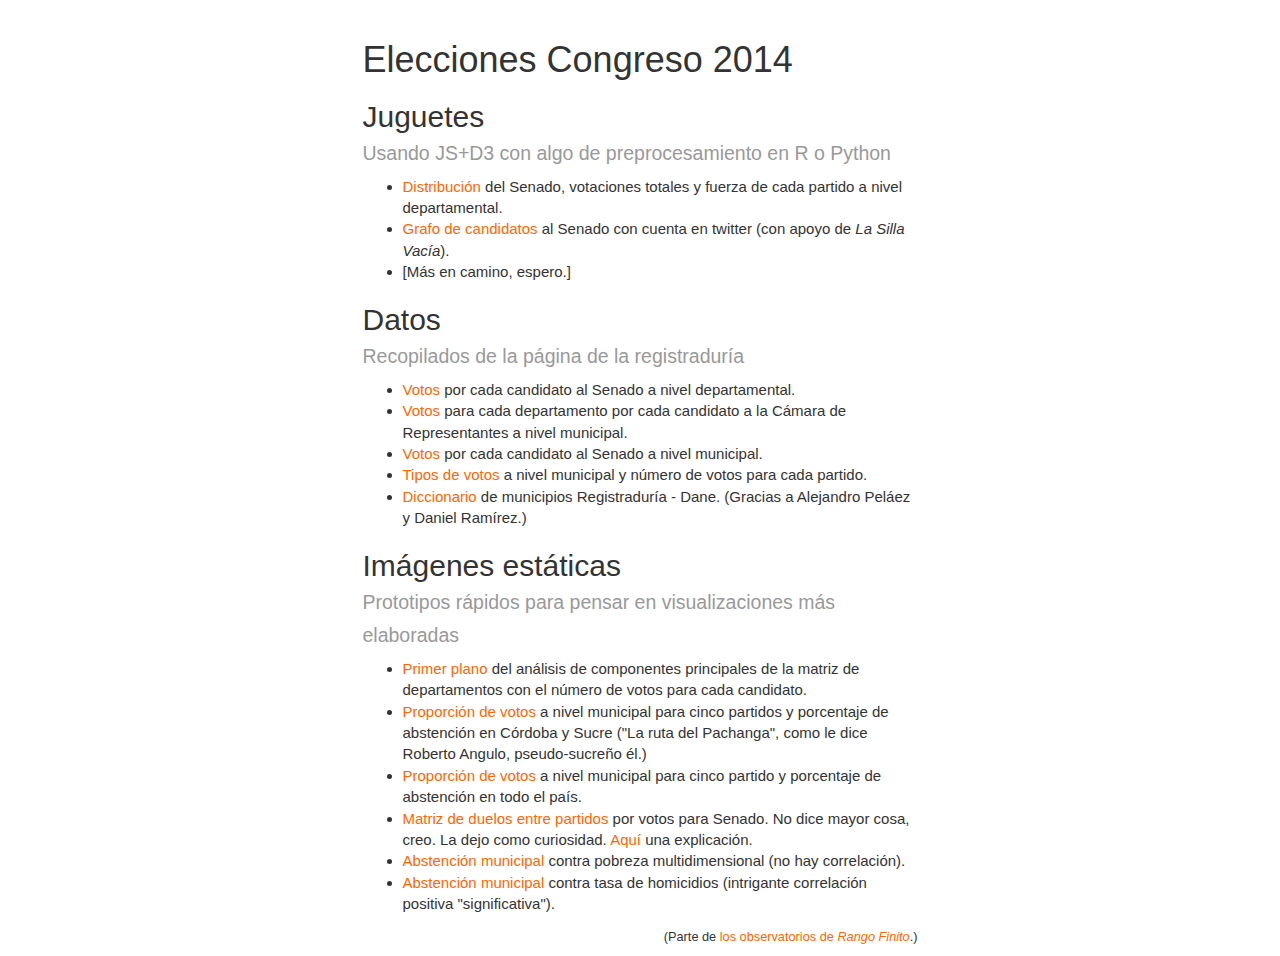
==== index.html @ 6711d5bf "Corrección" ====
<!DOCTYPE html>
<html>
<title>Elecciones al Congreso 2014</title>
<meta charset="utf-8">
<link href="css/bootstrap.min.css" rel="stylesheet">
<link href='http://fonts.googleapis.com/css?family=Muli:300,400,300italic,400italic' rel='stylesheet' type='text/css'>
<link href="css/style.css" rel='stylesheet' type='text/css'>
<style>
body{font-size: 1.5em;}
a, a:hover{color: #ff6600;}
</style>
<body>
<div class="container">
<div class="row" style="padding-top:20px">
<div class="col-md-6 col-md-offset-3">
<h1>Elecciones Congreso 2014</h1>
<h2>Juguetes<br><small>Usando JS+D3 con algo de preprocesamiento en R o Python</small></h2>
<ul>
<li> <a href="senado2014.html">Distribución</a> del Senado, votaciones totales y fuerza de cada partido a nivel departamental.</li>
<li> <a href="http://finiterank.github.io/grafo-de-candidatos/">Grafo de candidatos</a> al Senado con cuenta en twitter (con apoyo de <em>La Silla Vacía</em>).
<li> [Más en camino, espero.]
</ul>
<h2>Datos<br><small>Recopilados de la página de la registraduría</small></h2>
<ul>
<li> <a href="datos/resultados.departamentos.csv">Votos</a> por cada candidato al Senado a nivel departamental.
<li> <a href="datos/camara.zip">Votos</a> para cada departamento por cada candidato a la Cámara de Representantes a nivel municipal.
<li> <a href="datos/votos-municipios.csv">Votos</a> por cada candidato al Senado a nivel municipal.
<li> <a href="datos/votos.partido.municipio.senado.csv">Tipos de votos</a> a nivel municipal y número de votos para cada partido.
<li> <a href="datos/traductor.codigos.dane.registraduria.csv">Diccionario</a> de municipios Registraduría - Dane. (Gracias a Alejandro Peláez y Daniel Ramírez.)
</ul>
<h2>Imágenes estáticas<br><small>Prototipos rápidos para pensar en visualizaciones más elaboradas</small></h2>
<ul>
<li> <a href="pics/departamentos-partidos.png">Primer plano</a> del análisis de componentes principales de la matriz de departamentos con el número de votos para cada candidato.
<li> <a href="pics/cord.sucre.png">Proporción de votos</a> a nivel municipal para cinco partidos y porcentaje de abstención en Córdoba y Sucre ("La ruta del Pachanga", como le dice Roberto Angulo, pseudo-sucreño él.)
<li> <a href="pics/colombia-senado.png">Proporción de votos</a> a nivel municipal para cinco partido y porcentaje de abstención en todo el país.
<li> <a href="pics/partido.versus.partido.png
">Matriz de duelos entre partidos</a> por votos para Senado. No dice mayor cosa, creo. La dejo como curiosidad. <a href="http://www.finiterank.com/notas/2014/03/13/12-3/">Aquí</a> una explicación.
<li> <a href="pics/pobreza.abstencion.png">Abstención municipal</a> contra pobreza multidimensional (no hay correlación).
<li> <a href="pics/abstencion.homicidios.png">Abstención municipal</a> contra tasa de homicidios (intrigante correlación positiva "significativa").
</ul>
<p class="text-right"><small>(Parte de <a href="http://finiterank.com/observatorios">los observatorios de <em>Rango Finito</em></a>.)</small></p>
</div>
</div>
</div>

<script type="text/javascript">
  (function(i,s,o,g,r,a,m){i['GoogleAnalyticsObject']=r;i[r]=i[r]||function(){
  (i[r].q=i[r].q||[]).push(arguments)},i[r].l=1*new Date();a=s.createElement(o),
  m=s.getElementsByTagName(o)[0];a.async=1;a.src=g;m.parentNode.insertBefore(a,m)
  })(window,document,'script','//www.google-analytics.com/analytics.js','ga');

  ga('create', 'UA-48011916-1', 'finiterank.github.io');
  ga('send', 'pageview');
</script>
</body>
</html>
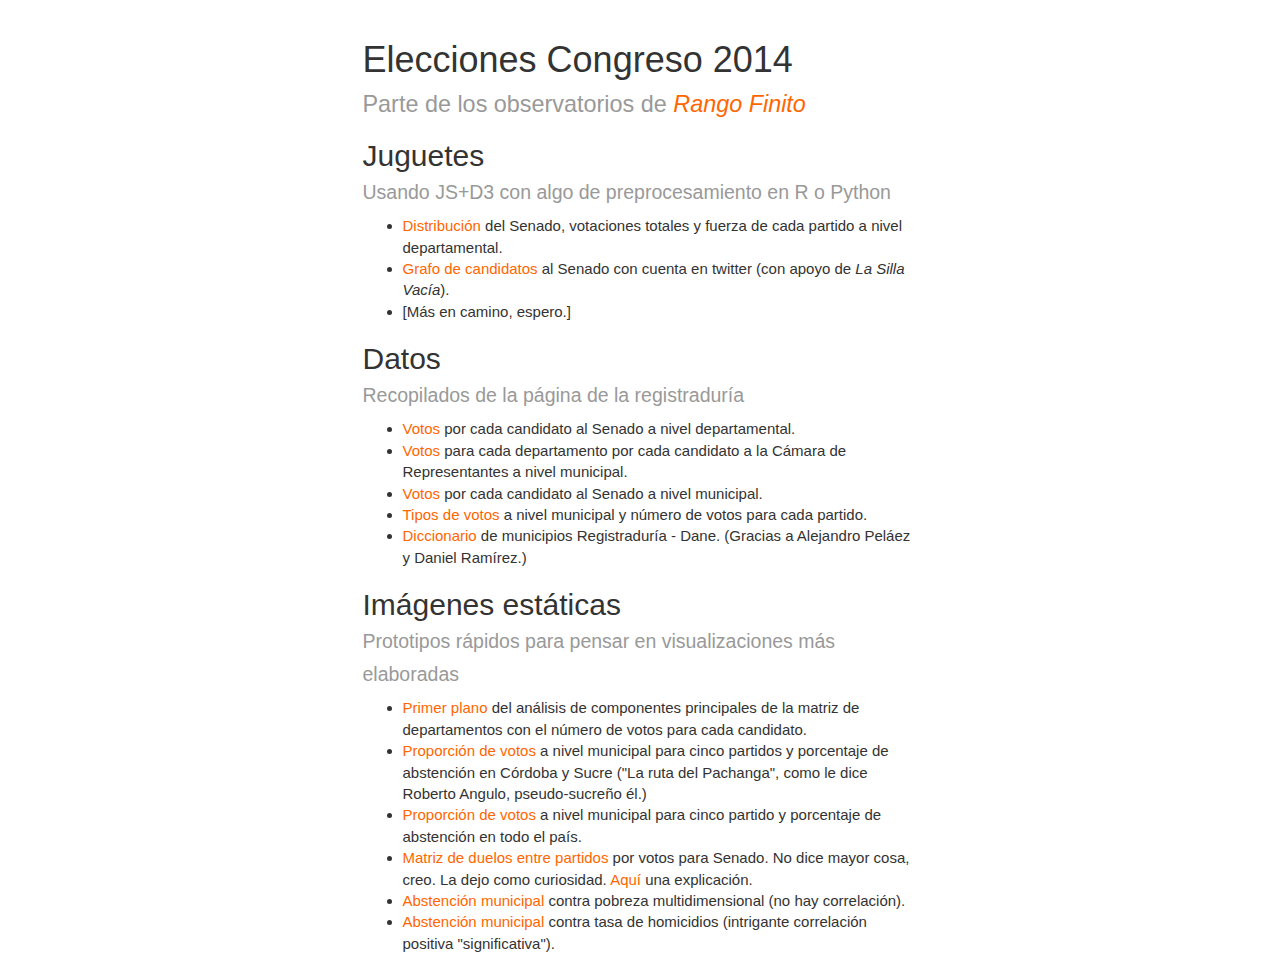
==== commit 6d766bf2: "Enlace Observatorios" ====
--- a/index.html
+++ b/index.html
@@ -13,7 +13,8 @@
 <div class="container">
 <div class="row" style="padding-top:20px">
 <div class="col-md-6 col-md-offset-3">
-<h1>Elecciones Congreso 2014</h1>
+<h1>Elecciones Congreso 2014<br><small>Parte de los observatorios de <a href="http://finiterank.com/observatorios"><em>Rango Finito</em></a></small></h1>
+
 <h2>Juguetes<br><small>Usando JS+D3 con algo de preprocesamiento en R o Python</small></h2>
 <ul>
 <li> <a href="senado2014.html">Distribución</a> del Senado, votaciones totales y fuerza de cada partido a nivel departamental.</li>
@@ -38,7 +39,6 @@
 <li> <a href="pics/pobreza.abstencion.png">Abstención municipal</a> contra pobreza multidimensional (no hay correlación).
 <li> <a href="pics/abstencion.homicidios.png">Abstención municipal</a> contra tasa de homicidios (intrigante correlación positiva "significativa").
 </ul>
-<p class="text-right"><small>(Parte de <a href="http://finiterank.com/observatorios">los observatorios de <em>Rango Finito</em></a>.)</small></p>
 </div>
 </div>
 </div>
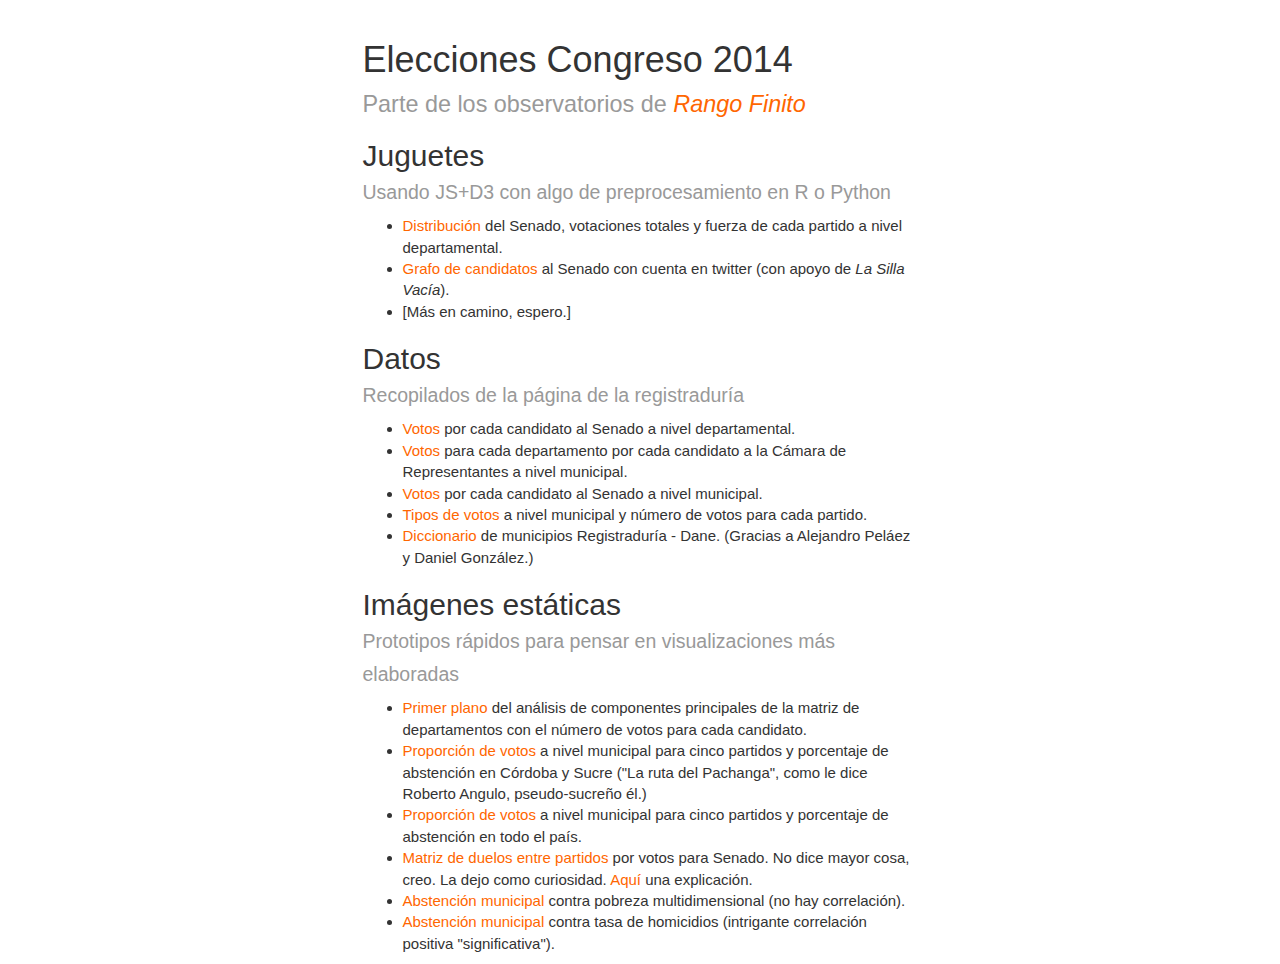
==== commit 6684d8c5: "Corrección" ====
--- a/index.html
+++ b/index.html
@@ -27,13 +27,13 @@
 <li> <a href="datos/camara.zip">Votos</a> para cada departamento por cada candidato a la Cámara de Representantes a nivel municipal.
 <li> <a href="datos/votos-municipios.csv">Votos</a> por cada candidato al Senado a nivel municipal.
 <li> <a href="datos/votos.partido.municipio.senado.csv">Tipos de votos</a> a nivel municipal y número de votos para cada partido.
-<li> <a href="datos/traductor.codigos.dane.registraduria.csv">Diccionario</a> de municipios Registraduría - Dane. (Gracias a Alejandro Peláez y Daniel Ramírez.)
+<li> <a href="datos/traductor.codigos.dane.registraduria.csv">Diccionario</a> de municipios Registraduría - Dane. (Gracias a Alejandro Peláez y Daniel González.)
 </ul>
 <h2>Imágenes estáticas<br><small>Prototipos rápidos para pensar en visualizaciones más elaboradas</small></h2>
 <ul>
 <li> <a href="pics/departamentos-partidos.png">Primer plano</a> del análisis de componentes principales de la matriz de departamentos con el número de votos para cada candidato.
 <li> <a href="pics/cord.sucre.png">Proporción de votos</a> a nivel municipal para cinco partidos y porcentaje de abstención en Córdoba y Sucre ("La ruta del Pachanga", como le dice Roberto Angulo, pseudo-sucreño él.)
-<li> <a href="pics/colombia-senado.png">Proporción de votos</a> a nivel municipal para cinco partido y porcentaje de abstención en todo el país.
+<li> <a href="pics/colombia-senado.png">Proporción de votos</a> a nivel municipal para cinco partidos y porcentaje de abstención en todo el país.
 <li> <a href="pics/partido.versus.partido.png
 ">Matriz de duelos entre partidos</a> por votos para Senado. No dice mayor cosa, creo. La dejo como curiosidad. <a href="http://www.finiterank.com/notas/2014/03/13/12-3/">Aquí</a> una explicación.
 <li> <a href="pics/pobreza.abstencion.png">Abstención municipal</a> contra pobreza multidimensional (no hay correlación).
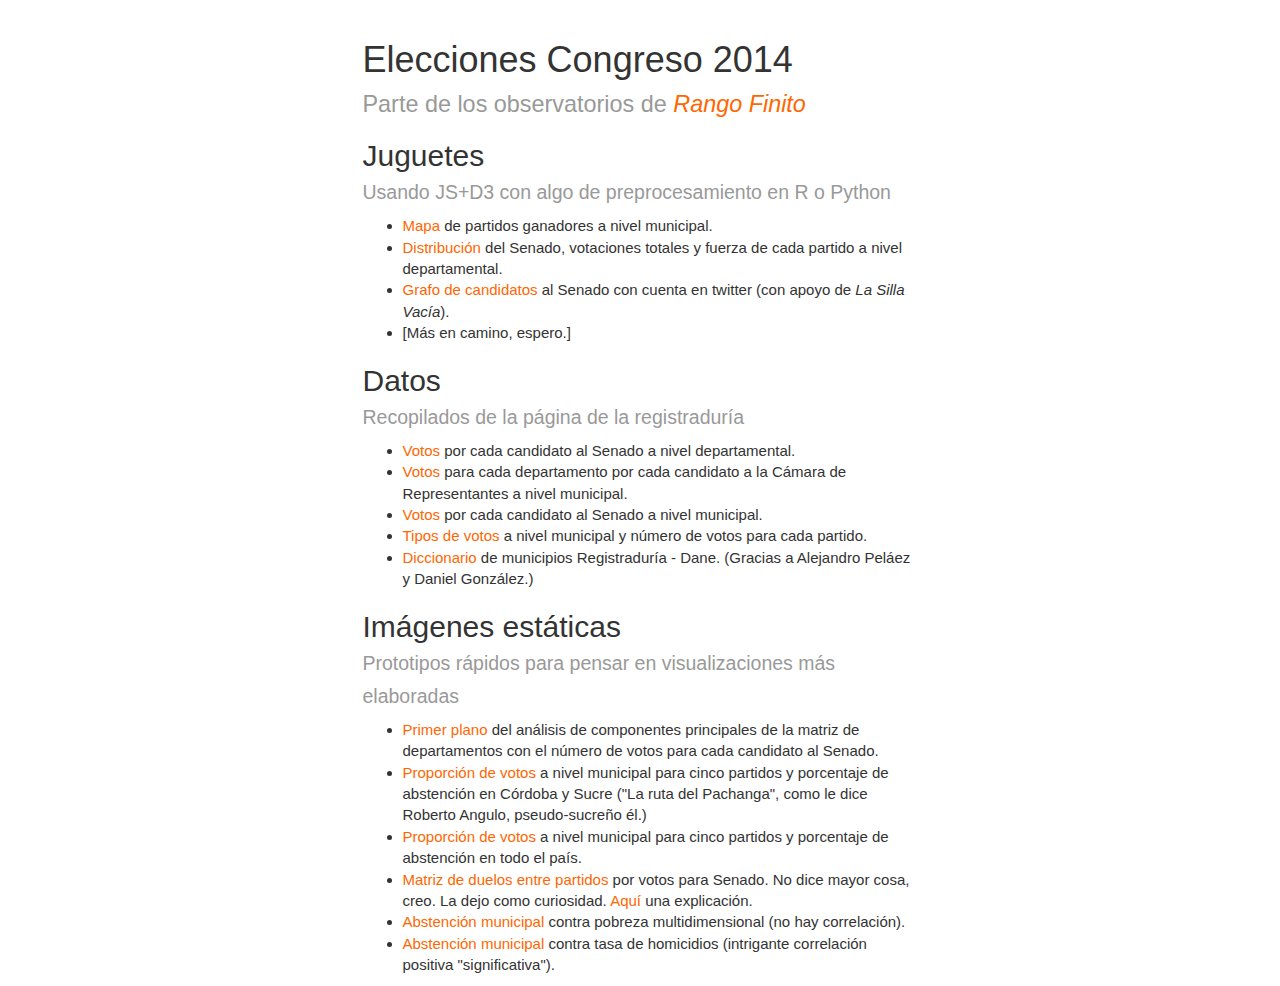
==== commit f567498f: "La rapiña" ====
--- a/index.html
+++ b/index.html
@@ -17,6 +17,7 @@
 
 <h2>Juguetes<br><small>Usando JS+D3 con algo de preprocesamiento en R o Python</small></h2>
 <ul>
+<li> <a href="votos-senado.html">Mapa</a> de partidos ganadores a nivel municipal. 
 <li> <a href="senado2014.html">Distribución</a> del Senado, votaciones totales y fuerza de cada partido a nivel departamental.</li>
 <li> <a href="http://finiterank.github.io/grafo-de-candidatos/">Grafo de candidatos</a> al Senado con cuenta en twitter (con apoyo de <em>La Silla Vacía</em>).
 <li> [Más en camino, espero.]
@@ -31,7 +32,7 @@
 </ul>
 <h2>Imágenes estáticas<br><small>Prototipos rápidos para pensar en visualizaciones más elaboradas</small></h2>
 <ul>
-<li> <a href="pics/departamentos-partidos.png">Primer plano</a> del análisis de componentes principales de la matriz de departamentos con el número de votos para cada candidato.
+<li> <a href="pics/departamentos-partidos.png">Primer plano</a> del análisis de componentes principales de la matriz de departamentos con el número de votos para cada candidato al Senado.
 <li> <a href="pics/cord.sucre.png">Proporción de votos</a> a nivel municipal para cinco partidos y porcentaje de abstención en Córdoba y Sucre ("La ruta del Pachanga", como le dice Roberto Angulo, pseudo-sucreño él.)
 <li> <a href="pics/colombia-senado.png">Proporción de votos</a> a nivel municipal para cinco partidos y porcentaje de abstención en todo el país.
 <li> <a href="pics/partido.versus.partido.png
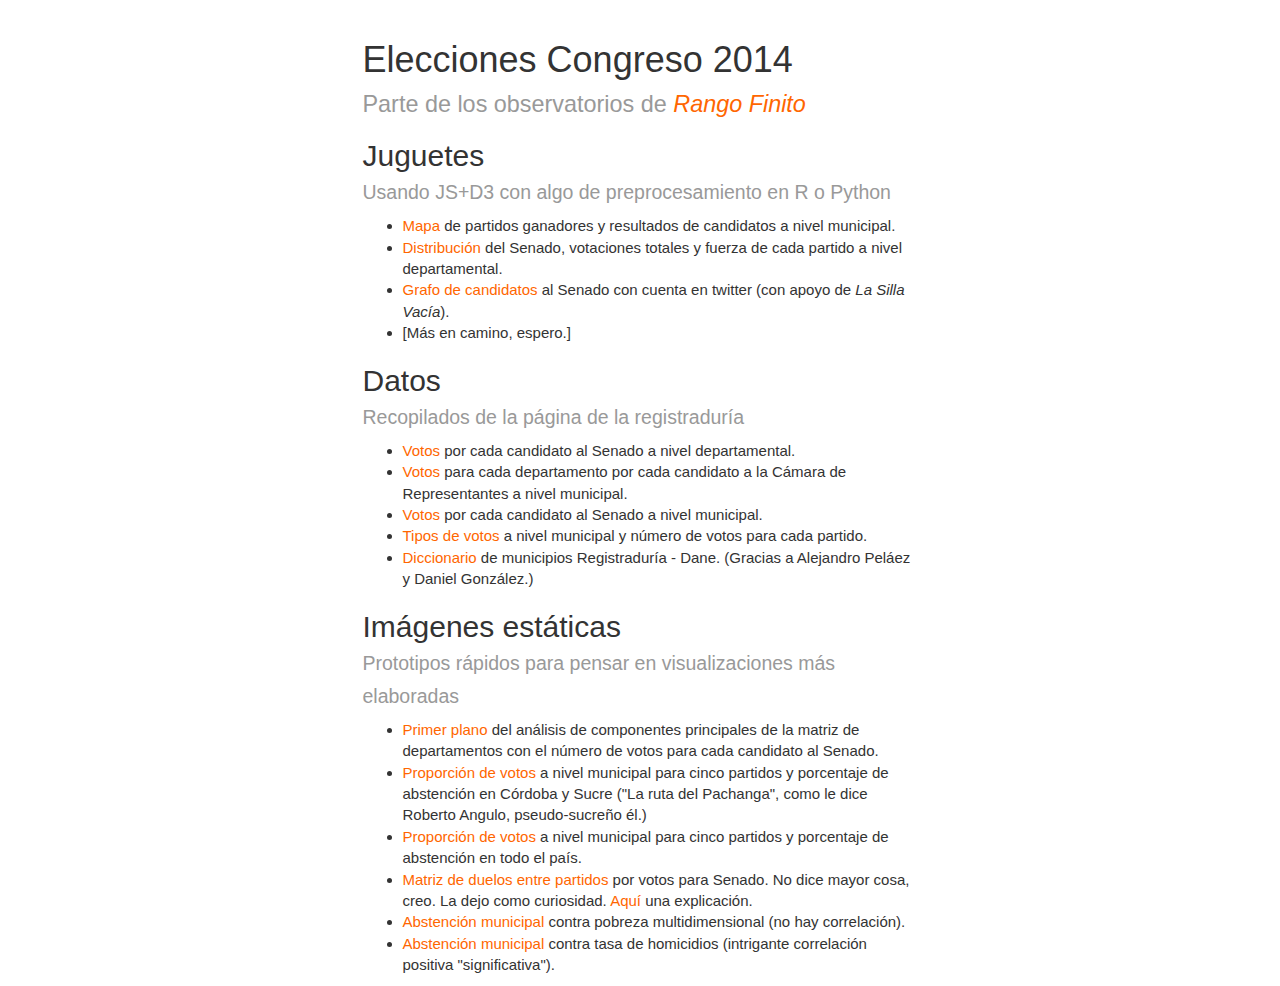
==== commit 3e6e9066: "Aclaración" ====
--- a/index.html
+++ b/index.html
@@ -17,7 +17,7 @@
 
 <h2>Juguetes<br><small>Usando JS+D3 con algo de preprocesamiento en R o Python</small></h2>
 <ul>
-<li> <a href="votos-senado.html">Mapa</a> de partidos ganadores a nivel municipal. 
+<li> <a href="votos-senado.html">Mapa</a> de partidos ganadores y resultados de candidatos a nivel municipal. 
 <li> <a href="senado2014.html">Distribución</a> del Senado, votaciones totales y fuerza de cada partido a nivel departamental.</li>
 <li> <a href="http://finiterank.github.io/grafo-de-candidatos/">Grafo de candidatos</a> al Senado con cuenta en twitter (con apoyo de <em>La Silla Vacía</em>).
 <li> [Más en camino, espero.]
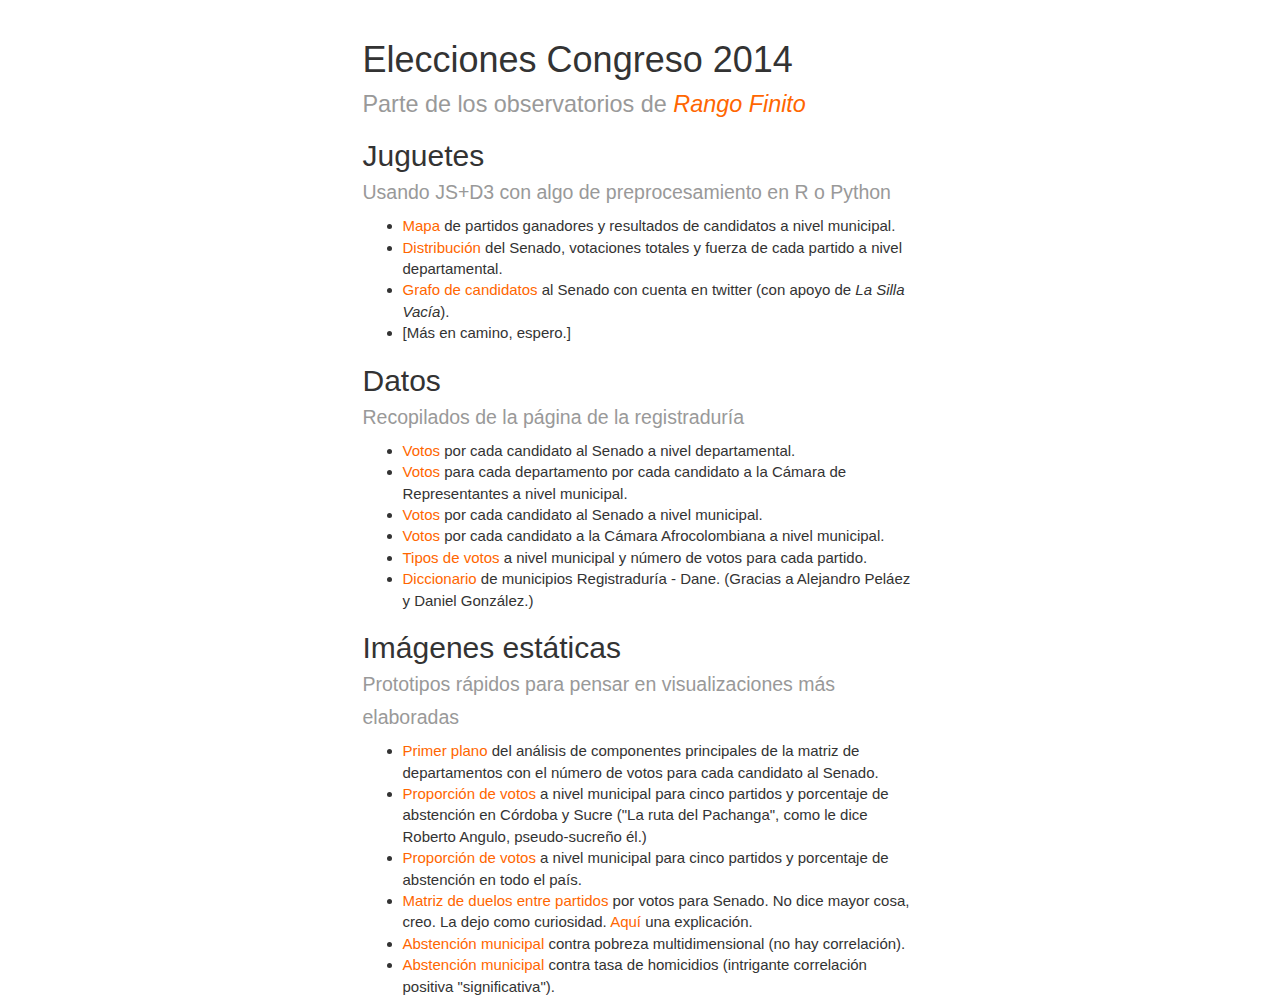
==== commit 00a46b52: "Datos Cámara Afro" ====
--- a/index.html
+++ b/index.html
@@ -17,7 +17,7 @@
 
 <h2>Juguetes<br><small>Usando JS+D3 con algo de preprocesamiento en R o Python</small></h2>
 <ul>
-<li> <a href="votos-senado.html">Mapa</a> de partidos ganadores y resultados de candidatos a nivel municipal. 
+<li> <a href="votos-senado.html">Mapa</a> de partidos ganadores y resultados de candidatos a nivel municipal.
 <li> <a href="senado2014.html">Distribución</a> del Senado, votaciones totales y fuerza de cada partido a nivel departamental.</li>
 <li> <a href="http://finiterank.github.io/grafo-de-candidatos/">Grafo de candidatos</a> al Senado con cuenta en twitter (con apoyo de <em>La Silla Vacía</em>).
 <li> [Más en camino, espero.]
@@ -27,6 +27,7 @@
 <li> <a href="datos/resultados.departamentos.csv">Votos</a> por cada candidato al Senado a nivel departamental.
 <li> <a href="datos/camara.zip">Votos</a> para cada departamento por cada candidato a la Cámara de Representantes a nivel municipal.
 <li> <a href="datos/votos-municipios.csv">Votos</a> por cada candidato al Senado a nivel municipal.
+<li> <a href="datos/camara.afro.municipales.csv">Votos</a> por cada candidato a la Cámara Afrocolombiana a nivel municipal.
 <li> <a href="datos/votos.partido.municipio.senado.csv">Tipos de votos</a> a nivel municipal y número de votos para cada partido.
 <li> <a href="datos/traductor.codigos.dane.registraduria.csv">Diccionario</a> de municipios Registraduría - Dane. (Gracias a Alejandro Peláez y Daniel González.)
 </ul>
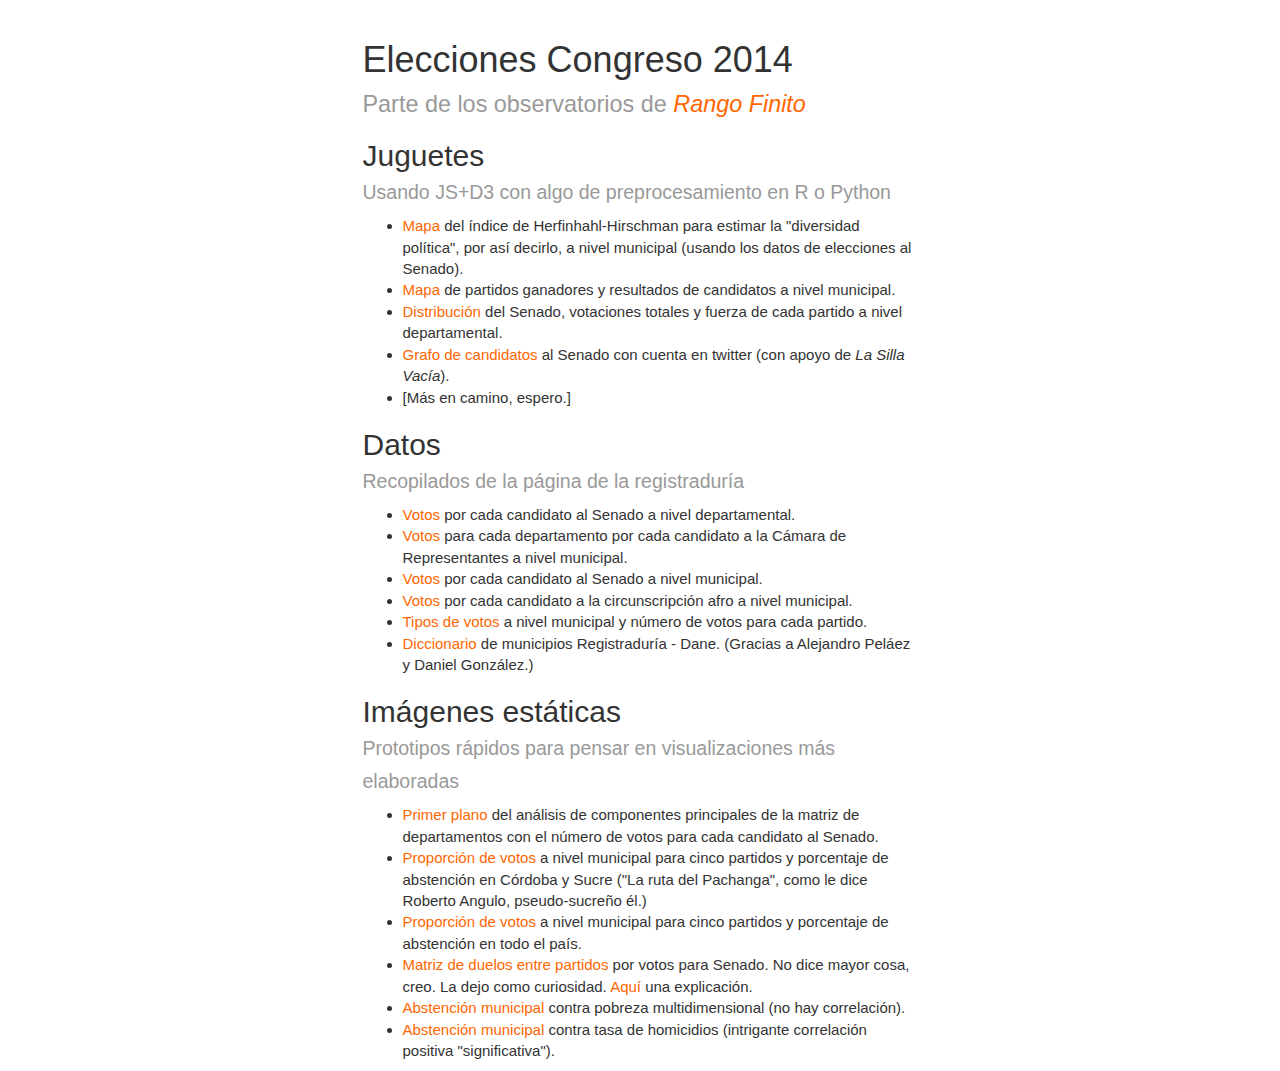
==== commit 32ea1c8b: "Enlaces y redacción" ====
--- a/index.html
+++ b/index.html
@@ -17,6 +17,7 @@
 
 <h2>Juguetes<br><small>Usando JS+D3 con algo de preprocesamiento en R o Python</small></h2>
 <ul>
+<li> <a href="diversidad-politica.html">Mapa</a> del índice de  Herfinhahl-Hirschman para estimar la "diversidad política", por así decirlo, a nivel municipal (usando los datos de elecciones al Senado). 
 <li> <a href="votos-senado.html">Mapa</a> de partidos ganadores y resultados de candidatos a nivel municipal.
 <li> <a href="senado2014.html">Distribución</a> del Senado, votaciones totales y fuerza de cada partido a nivel departamental.</li>
 <li> <a href="http://finiterank.github.io/grafo-de-candidatos/">Grafo de candidatos</a> al Senado con cuenta en twitter (con apoyo de <em>La Silla Vacía</em>).
@@ -27,7 +28,7 @@
 <li> <a href="datos/resultados.departamentos.csv">Votos</a> por cada candidato al Senado a nivel departamental.
 <li> <a href="datos/camara.zip">Votos</a> para cada departamento por cada candidato a la Cámara de Representantes a nivel municipal.
 <li> <a href="datos/votos-municipios.csv">Votos</a> por cada candidato al Senado a nivel municipal.
-<li> <a href="datos/camara.afro.municipales.csv">Votos</a> por cada candidato a la Cámara Afrocolombiana a nivel municipal.
+<li> <a href="datos/camara.afro.municipales.csv">Votos</a> por cada candidato a la circunscripción afro a nivel municipal.
 <li> <a href="datos/votos.partido.municipio.senado.csv">Tipos de votos</a> a nivel municipal y número de votos para cada partido.
 <li> <a href="datos/traductor.codigos.dane.registraduria.csv">Diccionario</a> de municipios Registraduría - Dane. (Gracias a Alejandro Peláez y Daniel González.)
 </ul>
